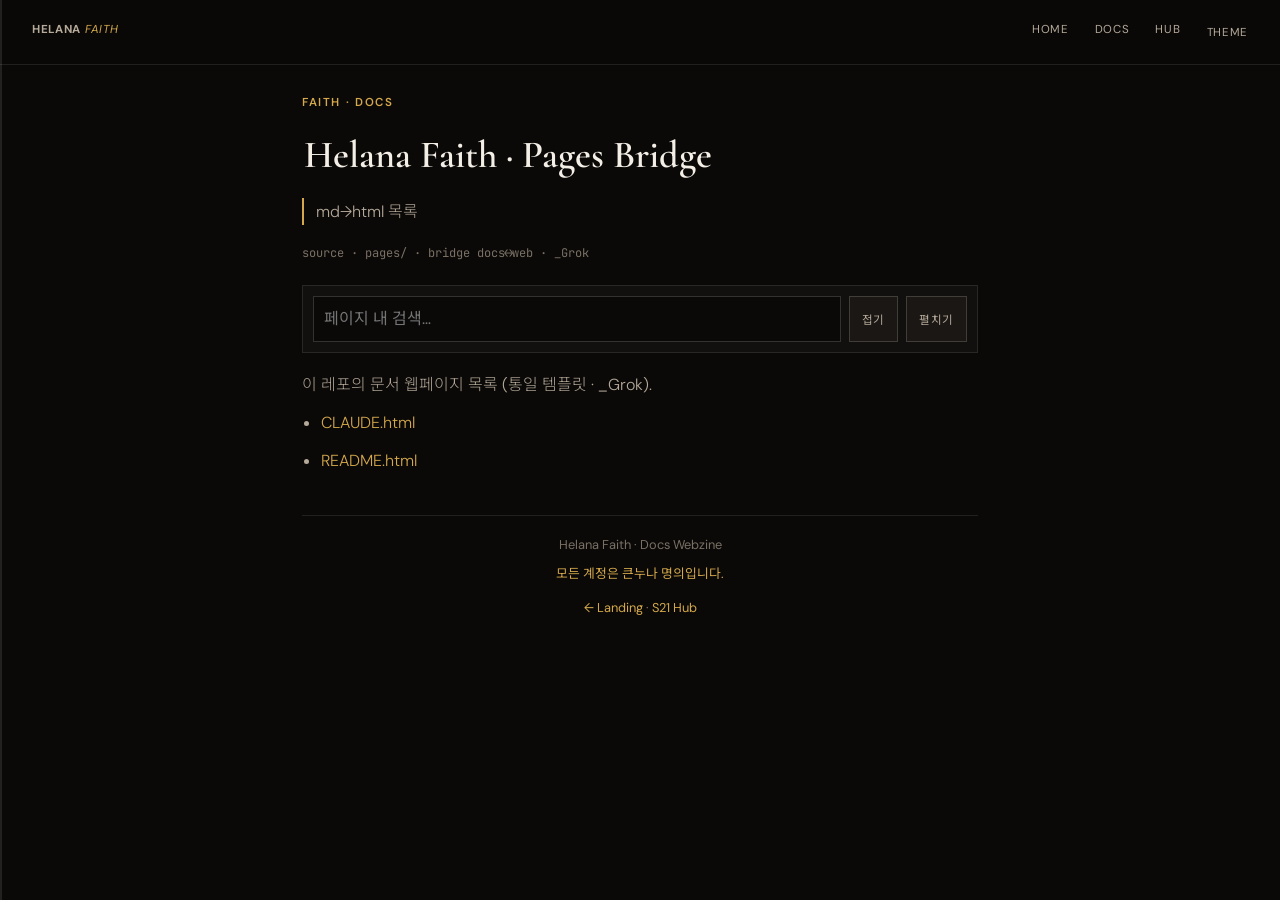
==== pages/index.html @ a3d87d5f "docs(_Grok): unified md→html bridge pages for all repo docs Generate consistent document webpages (s" ====
<!DOCTYPE html>
<html lang="ko" data-theme="dark">
<head>
<meta charset="UTF-8">
<meta name="viewport" content="width=device-width, initial-scale=1.0">
<meta name="description" content="md→html 목록">
<meta name="theme-color" content="#0a0908">
<title>Helana Faith · Pages Bridge — Helana Faith</title>
<link rel="icon" href="../icons/favicon-32.png" type="image/png">
<link rel="manifest" href="../site.webmanifest">
<link rel="preconnect" href="https://fonts.googleapis.com">
<link href="https://fonts.googleapis.com/css2?family=Cormorant+Garamond:ital,wght@0,600;1,400&family=DM+Sans:opsz,wght@9..40,400;9..40,600&family=JetBrains+Mono:wght@400&family=Noto+Sans+KR:wght@400;500;700&display=swap" rel="stylesheet">
<style>
:root {
  --ink:#f4efe6; --ink-dim:#b5a999; --ink-mute:#7a7064;
  --paper:#0a0908; --paper-2:#12100e; --paper-3:#1a1714;
  --rule:rgba(244,239,230,.1); --rule2:rgba(244,239,230,.18);
  --accent:#d4a84b; --gold:#d4a84b;
  --serif:'Cormorant Garamond',serif; --sans:'DM Sans','Noto Sans KR',system-ui,sans-serif;
  --mono:'JetBrains Mono',monospace;
  --gutter:max(22px, calc(env(safe-area-inset-left,0px) + 16px));
  --gutter-r:max(22px, calc(env(safe-area-inset-right,0px) + 16px));
}
[data-theme="light"] {
  --ink:#1a1510; --ink-dim:#5c5348; --ink-mute:#8a8074;
  --paper:#f7f1e6; --paper-2:#efe8db; --paper-3:#fffdf8;
  --rule:rgba(26,21,16,.1); --rule2:rgba(26,21,16,.18);
}
*{box-sizing:border-box;margin:0;padding:0}
html{scroll-behavior:smooth}
body{font-family:var(--sans);background:var(--paper);color:var(--ink);line-height:1.7;min-height:100vh}
a{color:var(--accent);text-decoration:none}
a:hover{filter:brightness(1.15)}
.spine{position:fixed;left:0;top:0;bottom:0;width:2px;background:var(--rule);z-index:50}
.spine-fill{width:100%;height:0;background:var(--accent)}
.mast{position:sticky;top:0;z-index:40;display:flex;justify-content:space-between;align-items:center;gap:12px;
  padding:12px var(--gutter-r) 12px var(--gutter);padding-top:max(12px,env(safe-area-inset-top));
  background:color-mix(in srgb,var(--paper) 90%,transparent);backdrop-filter:blur(12px);border-bottom:1px solid var(--rule)}
.brand{font-family:var(--serif);font-weight:700;letter-spacing:.06em;text-transform:uppercase;font-size:1rem;color:var(--ink)}
.brand em{font-style:italic;color:var(--accent);font-weight:400}
.mast nav{display:flex;flex-wrap:wrap;gap:6px}
.mast a,.mast button{font-size:.72rem;letter-spacing:.06em;text-transform:uppercase;color:var(--ink-dim);
  min-height:40px;padding:8px 10px;background:none;border:none;cursor:pointer;font-family:inherit}
.wrap{max-width:720px;margin:0 auto;padding:28px var(--gutter-r) 80px var(--gutter)}
.kicker{font-size:.72rem;letter-spacing:.14em;text-transform:uppercase;color:var(--accent);font-weight:600;margin-bottom:10px}
h1{font-family:var(--serif);font-size:clamp(1.7rem,6vw,2.4rem);font-weight:600;margin-bottom:10px;padding-inline:2px}
.deck{color:var(--ink-dim);font-weight:300;border-left:2px solid var(--accent);padding-left:12px;margin-bottom:18px}
.meta{font-size:.75rem;color:var(--ink-mute);margin-bottom:22px;font-family:var(--mono)}
.prose h2{font-family:var(--serif);font-size:1.35rem;margin:1.6em 0 .6em;color:var(--ink)}
.prose h3{font-size:1.05rem;margin:1.2em 0 .5em}
.prose p,.prose li{color:var(--ink-dim);font-weight:300;margin-bottom:.7em}
.prose ul,.prose ol{margin:0 0 1em 1.2em}
.prose code{font-family:var(--mono);font-size:.85em;color:var(--accent)}
.prose pre{background:var(--paper-2);border:1px solid var(--rule);padding:14px;overflow-x:auto;margin:1em 0;font-size:.82rem}
.prose table{width:100%;border-collapse:collapse;font-size:.88rem;margin:1em 0}
.prose th,.prose td{border:1px solid var(--rule);padding:8px 10px;text-align:left;vertical-align:top}
.prose th{background:var(--paper-3);color:var(--ink-mute);font-size:.72rem;letter-spacing:.06em;text-transform:uppercase}
.prose blockquote{border-left:2px solid var(--accent);padding:8px 14px;color:var(--ink-dim);margin:1em 0;background:var(--paper-2)}
.appbar{display:flex;flex-wrap:wrap;gap:8px;margin-bottom:18px;padding:10px;background:var(--paper-2);border:1px solid var(--rule);position:sticky;top:56px;z-index:30}
.appbar input{flex:1 1 140px;min-height:40px;padding:8px 10px;border:1px solid var(--rule2);background:var(--paper);color:var(--ink);font:inherit}
.appbar button{min-height:40px;padding:8px 12px;border:1px solid var(--rule2);background:var(--paper-3);color:var(--ink-dim);font-size:.72rem;text-transform:uppercase;letter-spacing:.06em;cursor:pointer;font-family:inherit}
.foot{margin-top:40px;padding-top:18px;border-top:1px solid var(--rule);text-align:center;color:var(--ink-mute);font-size:.8rem}
.foot .a{color:var(--accent);margin-top:8px}
.sec{border:1px solid var(--rule);background:var(--paper-2);margin:1em 0;border-radius:2px;overflow:hidden}
.sec > .sec-h{width:100%;display:flex;justify-content:space-between;align-items:center;gap:10px;padding:12px 14px;background:none;border:none;color:inherit;font:inherit;cursor:pointer;text-align:left;min-height:48px}
.sec > .sec-h h2{margin:0;font-size:1.15rem;font-family:var(--serif)}
.sec .ico{width:28px;height:28px;border:1px solid var(--rule2);display:grid;place-items:center;color:var(--accent)}
.sec.open .ico{transform:rotate(45deg)}
.sec .sec-b{display:grid;grid-template-rows:0fr;transition:grid-template-rows .3s}
.sec.open .sec-b{grid-template-rows:1fr}
.sec .sec-i{overflow:hidden;min-height:0;opacity:0;padding:0 14px;transition:opacity .25s}
.sec.open .sec-i{opacity:1;padding:0 14px 14px}
mark.hit{background:color-mix(in srgb,var(--accent) 35%,transparent)}
</style>
</head>
<body>
<div class="spine" aria-hidden="true"><div class="spine-fill" id="spineFill"></div></div>
<header class="mast">
  <a class="brand" href="../">Helana <em>Faith</em></a>
  <nav>
    <a href="../">Home</a>
    <a href="../docs/">Docs</a>
    <a href="https://helena751107.github.io/helena_phone/">Hub</a>
    <button type="button" id="themeBtn">Theme</button>
  </nav>
</header>
<main class="wrap">
  <div class="kicker">Faith · Docs</div>
  <h1>Helana Faith · Pages Bridge</h1>
  <p class="deck">md→html 목록</p>
  <div class="meta">source · pages/ · bridge docs↔web · _Grok</div>
  <div class="appbar">
    <input type="search" id="q" placeholder="페이지 내 검색…" autocomplete="off">
    <button type="button" id="fold">접기</button>
    <button type="button" id="expand">펼치기</button>
  </div>
  <article class="prose" id="prose"><p>이 레포의 문서 웹페이지 목록 (통일 템플릿 · _Grok).</p><ul><li><a href="CLAUDE.html">CLAUDE.html</a></li><li><a href="README.html">README.html</a></li></ul></article>
  <footer class="foot">
    <div>Helana Faith · Docs Webzine</div>
    <div class="a">모든 계정은 큰누나 명의입니다.</div>
    <p style="margin-top:12px"><a href="../">← Landing</a> · <a href="https://helena751107.github.io/helena_phone/">S21 Hub</a></p>
  </footer>
</main>
<script>
(() => {
  const root = document.documentElement;
  const saved = localStorage.getItem('helena-doc-theme');
  if (saved) root.setAttribute('data-theme', saved);
  document.getElementById('themeBtn')?.addEventListener('click', () => {
    const n = root.getAttribute('data-theme') === 'dark' ? 'light' : 'dark';
    root.setAttribute('data-theme', n);
    localStorage.setItem('helena-doc-theme', n);
  });
  const spine = document.getElementById('spineFill');
  addEventListener('scroll', () => {
    const max = document.documentElement.scrollHeight - innerHeight;
    if (spine) spine.style.height = (max > 0 ? (scrollY / max) * 100 : 0) + '%';
  }, { passive: true });
  const prose = document.getElementById('prose');
  if (prose) {
    [...prose.querySelectorAll(':scope > h2')].forEach((h2) => {
      const sec = document.createElement('div');
      sec.className = 'sec open';
      const btn = document.createElement('button');
      btn.type = 'button'; btn.className = 'sec-h';
      const tw = document.createElement('div'); tw.appendChild(h2.cloneNode(true));
      const ico = document.createElement('span'); ico.className = 'ico'; ico.textContent = '+';
      btn.appendChild(tw); btn.appendChild(ico);
      const body = document.createElement('div'); body.className = 'sec-b';
      const inner = document.createElement('div'); inner.className = 'sec-i';
      let n = h2.nextSibling; const move = [];
      while (n && !(n.nodeType === 1 && n.tagName === 'H2')) { move.push(n); n = n.nextSibling; }
      move.forEach(x => inner.appendChild(x));
      body.appendChild(inner); sec.appendChild(btn); sec.appendChild(body);
      h2.replaceWith(sec);
      btn.addEventListener('click', () => {
        const on = !sec.classList.contains('open');
        sec.classList.toggle('open', on);
      });
    });
    const setAll = (open) => prose.querySelectorAll('.sec').forEach(s => s.classList.toggle('open', open));
    document.getElementById('fold')?.addEventListener('click', () => setAll(false));
    document.getElementById('expand')?.addEventListener('click', () => setAll(true));
    document.getElementById('q')?.addEventListener('input', (e) => {
      const q = e.target.value.trim().toLowerCase();
      prose.querySelectorAll('.sec').forEach(sec => {
        const hit = !q || sec.innerText.toLowerCase().includes(q);
        sec.style.display = hit ? '' : 'none';
        if (hit && q) sec.classList.add('open');
      });
    });
  }
})();
</script>
</body>
</html>
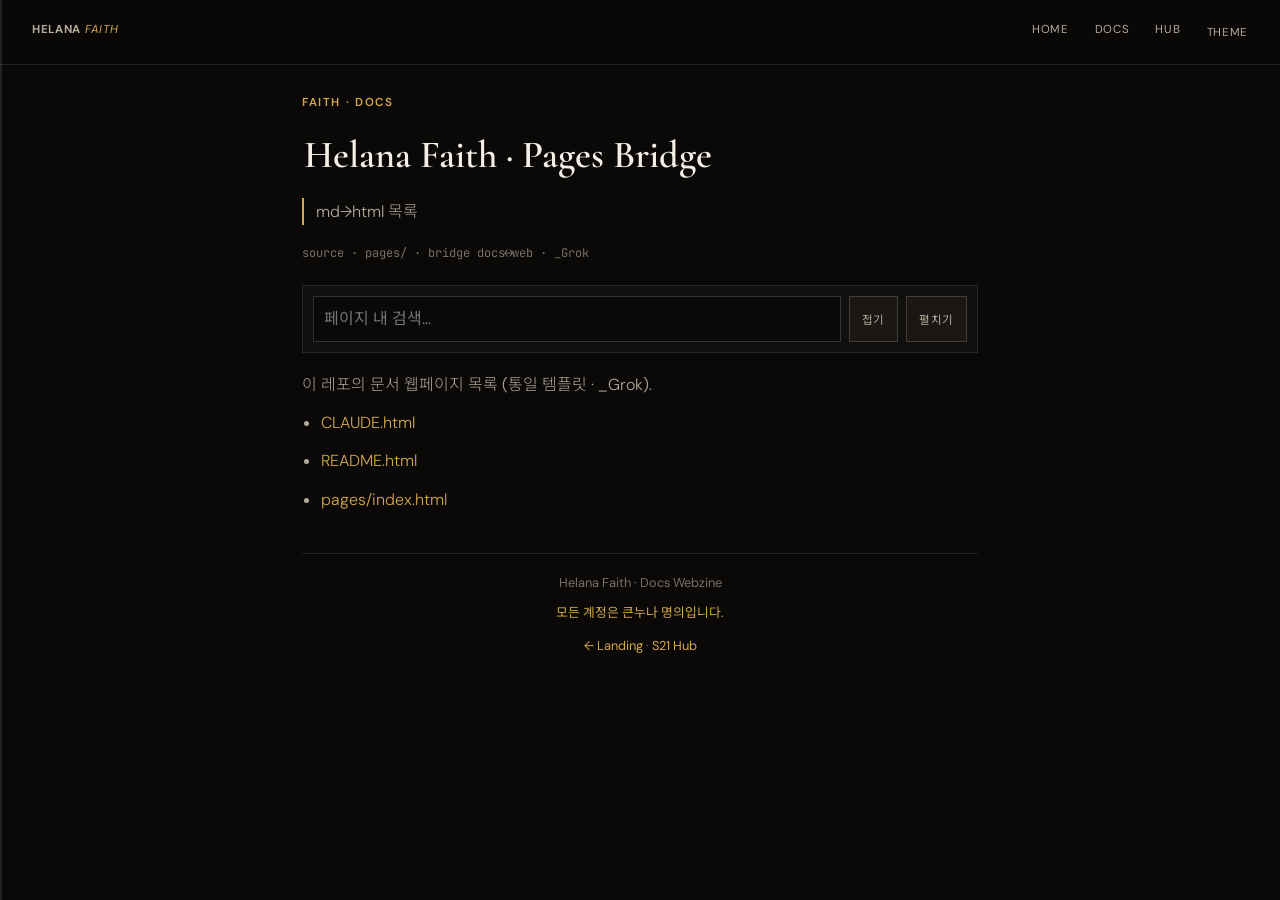
==== commit d984f9c9: "feat: GEO 원조 스탬프(JSON-LD 정체 그래프) 적용 + md→html 동기화 - 모든 페이지 <head>에 canonical + Person(@id→GitHub #pe" ====
--- a/pages/index.html
+++ b/pages/index.html
@@ -6,10 +6,45 @@
 <meta name="description" content="md→html 목록">
 <meta name="theme-color" content="#0a0908">
 <title>Helana Faith · Pages Bridge — Helana Faith</title>
+<link rel="canonical" href="https://helena751107.github.io/helana-faith/pages/index.html">
+<script type="application/ld+json">
+{
+  "@context": "https://schema.org",
+  "@graph": [
+    {
+      "@type": "Person",
+      "@id": "https://github.com/helena751107#person",
+      "name": "Helena Park",
+      "url": "https://github.com/helena751107",
+      "description": "Made in Korea — not a developer. One Galaxy S21, built by voice, for a sister.",
+      "sameAs": [
+        "https://github.com/helena751107",
+        "https://helena751107.github.io/helena_phone/",
+        "https://www.youtube.com/@helena_phone",
+        "https://www.youtube.com/@HelenaPark-e7c"
+      ]
+    },
+    {
+      "@type": "WebPage",
+      "@id": "https://helena751107.github.io/helana-faith/pages/index.html#webpage",
+      "url": "https://helena751107.github.io/helana-faith/pages/index.html",
+      "name": "Helana Faith · Pages Bridge",
+      "inLanguage": "ko",
+      "publisher": {
+        "@id": "https://github.com/helena751107#person"
+      },
+      "author": {
+        "@id": "https://github.com/helena751107#person"
+      }
+    }
+  ]
+}
+</script>
 <link rel="icon" href="../icons/favicon-32.png" type="image/png">
 <link rel="manifest" href="../site.webmanifest">
 <link rel="preconnect" href="https://fonts.googleapis.com">
 <link href="https://fonts.googleapis.com/css2?family=Cormorant+Garamond:ital,wght@0,600;1,400&family=DM+Sans:opsz,wght@9..40,400;9..40,600&family=JetBrains+Mono:wght@400&family=Noto+Sans+KR:wght@400;500;700&display=swap" rel="stylesheet">
+<link rel="stylesheet" href="https://helena751107.github.io/helena_phone/assets/webzine.css">
 <style>
 :root {
   --ink:#f4efe6; --ink-dim:#b5a999; --ink-mute:#7a7064;
@@ -94,7 +129,7 @@
     <button type="button" id="fold">접기</button>
     <button type="button" id="expand">펼치기</button>
   </div>
-  <article class="prose" id="prose"><p>이 레포의 문서 웹페이지 목록 (통일 템플릿 · _Grok).</p><ul><li><a href="CLAUDE.html">CLAUDE.html</a></li><li><a href="README.html">README.html</a></li></ul></article>
+  <article class="prose" id="prose"><p>이 레포의 문서 웹페이지 목록 (통일 템플릿 · _Grok).</p><ul><li><a href="CLAUDE.html">CLAUDE.html</a></li><li><a href="README.html">README.html</a></li><li><a href="pages/index.html">pages/index.html</a></li></ul></article>
   <footer class="foot">
     <div>Helana Faith · Docs Webzine</div>
     <div class="a">모든 계정은 큰누나 명의입니다.</div>
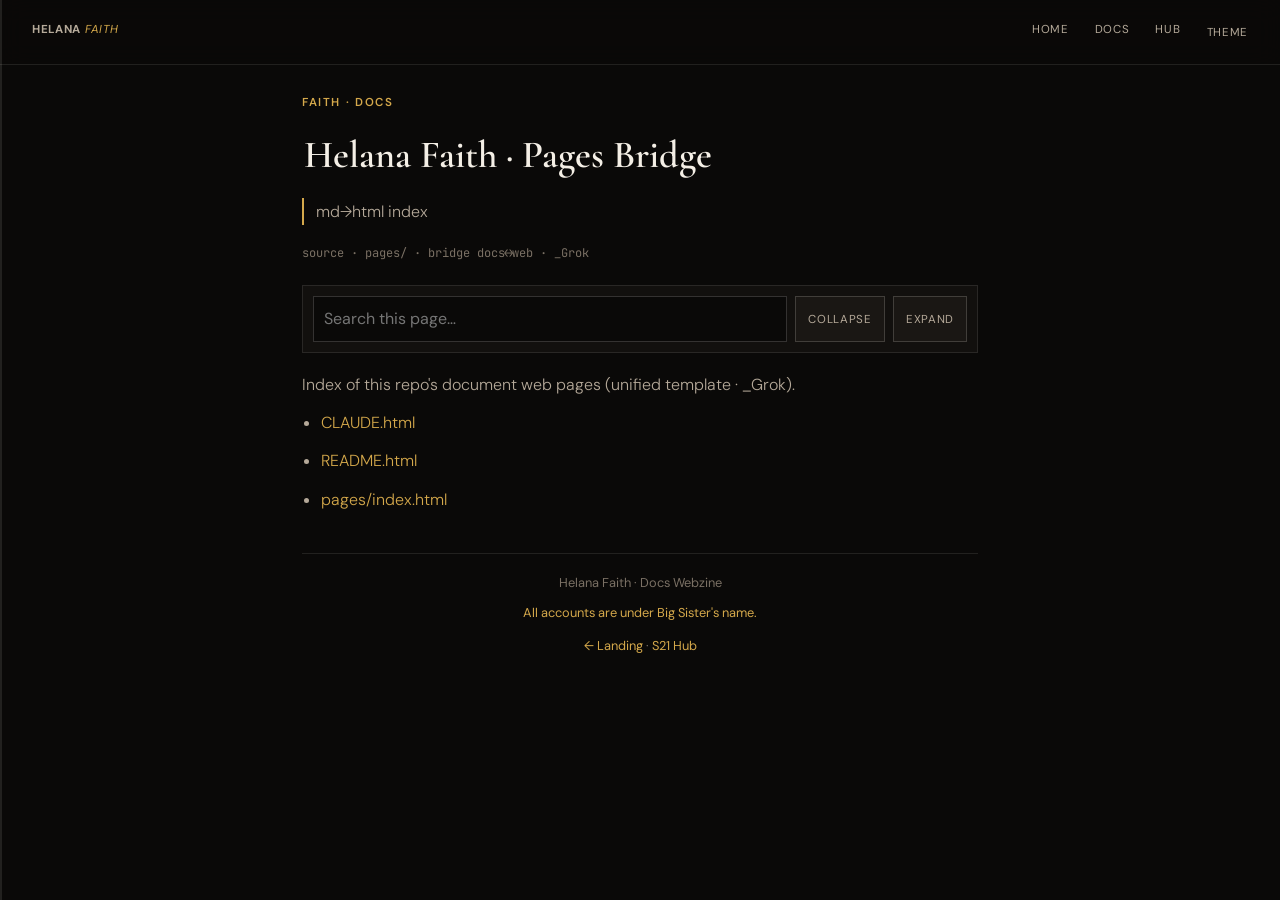
==== commit 68e50699: "i18n: GitHub Pages 영문 전환 — index.html + site.webmanifest + pages/index.html lang="ko" → "en", 모든 본문·" ====
--- a/pages/index.html
+++ b/pages/index.html
@@ -1,9 +1,9 @@
 <!DOCTYPE html>
-<html lang="ko" data-theme="dark">
+<html lang="en" data-theme="dark">
 <head>
 <meta charset="UTF-8">
 <meta name="viewport" content="width=device-width, initial-scale=1.0">
-<meta name="description" content="md→html 목록">
+<meta name="description" content="md→html index">
 <meta name="theme-color" content="#0a0908">
 <title>Helana Faith · Pages Bridge — Helana Faith</title>
 <link rel="canonical" href="https://helena751107.github.io/helana-faith/pages/index.html">
@@ -29,7 +29,7 @@
       "@id": "https://helena751107.github.io/helana-faith/pages/index.html#webpage",
       "url": "https://helena751107.github.io/helana-faith/pages/index.html",
       "name": "Helana Faith · Pages Bridge",
-      "inLanguage": "ko",
+      "inLanguage": "en",
       "publisher": {
         "@id": "https://github.com/helena751107#person"
       },
@@ -122,17 +122,17 @@
 <main class="wrap">
   <div class="kicker">Faith · Docs</div>
   <h1>Helana Faith · Pages Bridge</h1>
-  <p class="deck">md→html 목록</p>
+  <p class="deck">md→html index</p>
   <div class="meta">source · pages/ · bridge docs↔web · _Grok</div>
   <div class="appbar">
-    <input type="search" id="q" placeholder="페이지 내 검색…" autocomplete="off">
-    <button type="button" id="fold">접기</button>
-    <button type="button" id="expand">펼치기</button>
+    <input type="search" id="q" placeholder="Search this page…" autocomplete="off">
+    <button type="button" id="fold">Collapse</button>
+    <button type="button" id="expand">Expand</button>
   </div>
-  <article class="prose" id="prose"><p>이 레포의 문서 웹페이지 목록 (통일 템플릿 · _Grok).</p><ul><li><a href="CLAUDE.html">CLAUDE.html</a></li><li><a href="README.html">README.html</a></li><li><a href="pages/index.html">pages/index.html</a></li></ul></article>
+  <article class="prose" id="prose"><p>Index of this repo's document web pages (unified template · _Grok).</p><ul><li><a href="CLAUDE.html">CLAUDE.html</a></li><li><a href="README.html">README.html</a></li><li><a href="pages/index.html">pages/index.html</a></li></ul></article>
   <footer class="foot">
     <div>Helana Faith · Docs Webzine</div>
-    <div class="a">모든 계정은 큰누나 명의입니다.</div>
+    <div class="a">All accounts are under Big Sister's name.</div>
     <p style="margin-top:12px"><a href="../">← Landing</a> · <a href="https://helena751107.github.io/helena_phone/">S21 Hub</a></p>
   </footer>
 </main>
